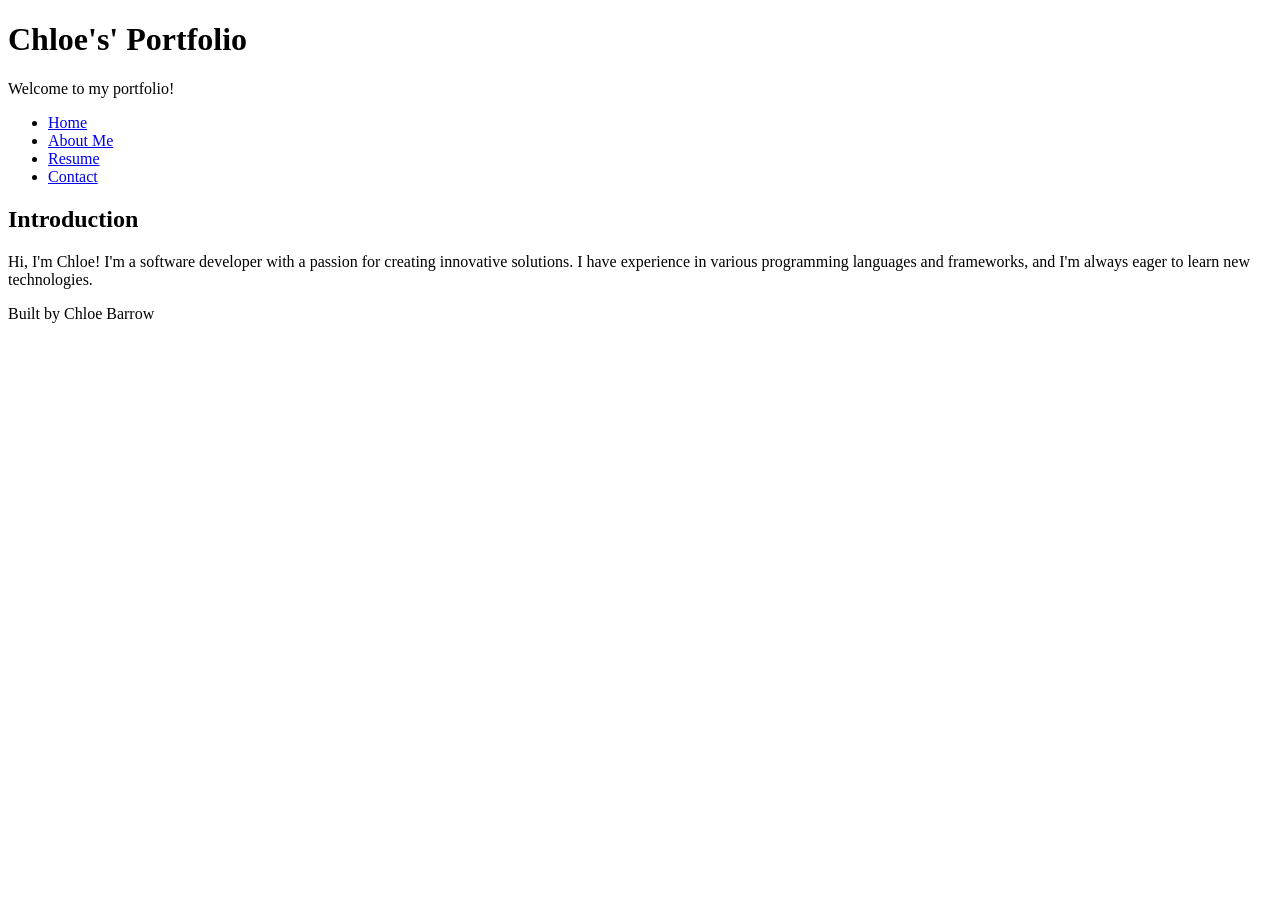
==== index.html @ 477ed751 "HTML Basics All the content necessary for the code along" ====
<!DOCTYPE html>
<html lang="en">
<head>
    <meta charset="UTF-8">
    <meta name="viewport" content="width=device-width, initial-scale=1.0">
    <title>Chloe's Portfolio</title>
</head>
<body>
    <header> 
        <h1>Chloe's' Portfolio</h1>
        <p>Welcome to my portfolio!</p>
    </header>
    <nav>
        <ul>
            <li><a href="index.html">Home</a></li>
            <li><a href="about.html">About Me</a></li>
            <li><a href="resume.html">Resume</a></li>
            <li><a href="contact.html">Contact</a></li>
        </ul>  
    </nav>
    <main>
        <h2>Introduction</h2>
        <p>Hi, I'm Chloe! I'm a software developer with a passion for creating innovative solutions. I have experience in various programming languages and frameworks, and I'm always eager to learn new technologies.</p>
    </main>
    <footer>
        <p>Built by Chloe Barrow</p>
    </footer>   
</body>
</html>
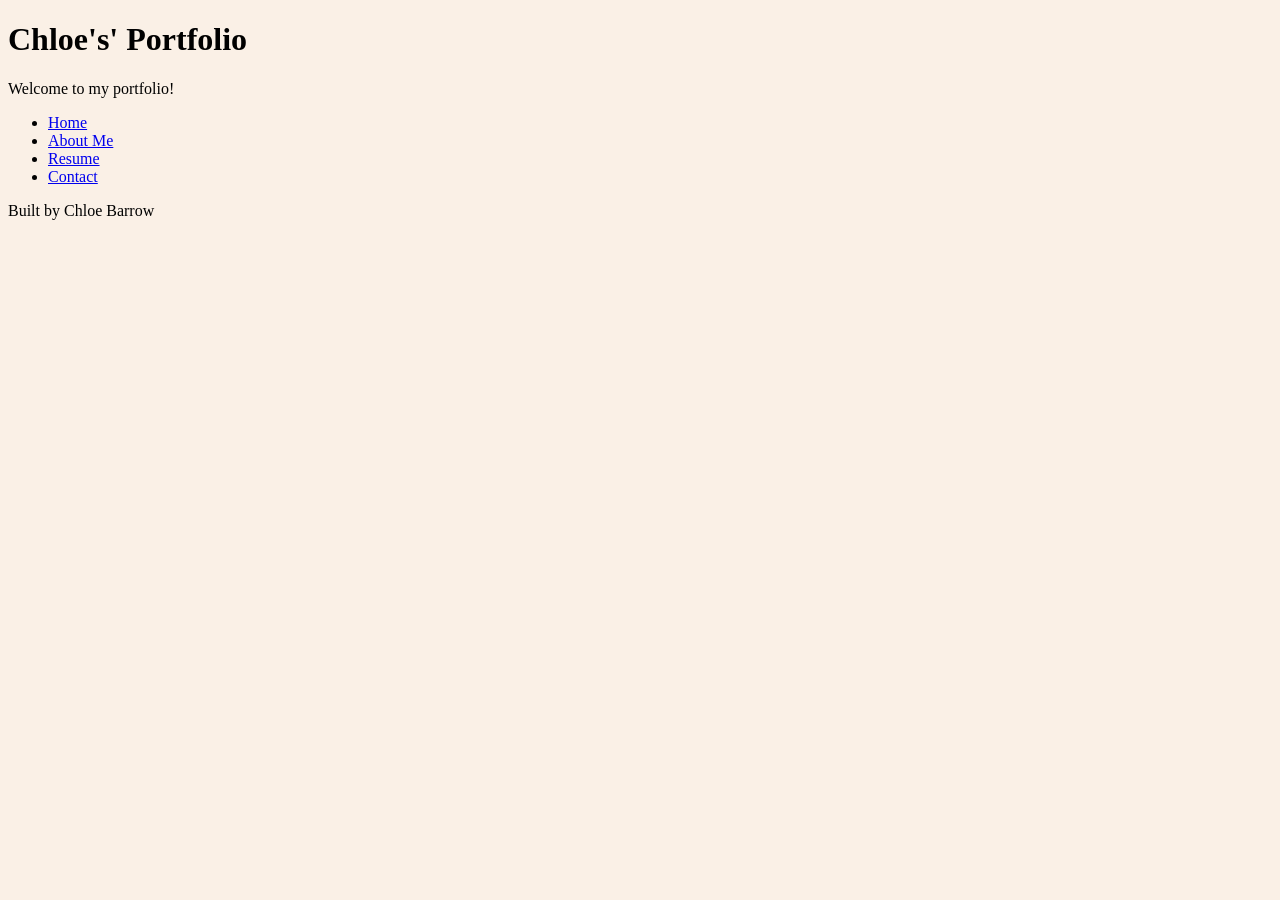
==== commit 8dce1105: "Finalizing Code Along 6 Adding styles.css, a color palette, and linking each page to it." ====
--- a/index.html
+++ b/index.html
@@ -3,6 +3,7 @@
 <head>
     <meta charset="UTF-8">
     <meta name="viewport" content="width=device-width, initial-scale=1.0">
+    <link rel="stylesheet" href="styles.css">
     <title>Chloe's Portfolio</title>
 </head>
 <body>
@@ -19,8 +20,7 @@
         </ul>  
     </nav>
     <main>
-        <h2>Introduction</h2>
-        <p>Hi, I'm Chloe! I'm a software developer with a passion for creating innovative solutions. I have experience in various programming languages and frameworks, and I'm always eager to learn new technologies.</p>
+        
     </main>
     <footer>
         <p>Built by Chloe Barrow</p>
--- a/styles.css
+++ b/styles.css
@@ -0,0 +1,13 @@
+/* CSS by Chloe Barrow */
+/* Color Palette 
+linen= #FAF0E6
+neutral blue= #0E2F73
+bright blue=  #0339A6
+neutral pink= #E9A2F2
+light pink= #F1BBF2
+*/
+
+/* GLOBAL (base) MOBILE FIRST */
+body {
+    background-color: #FAF0E6;
+}
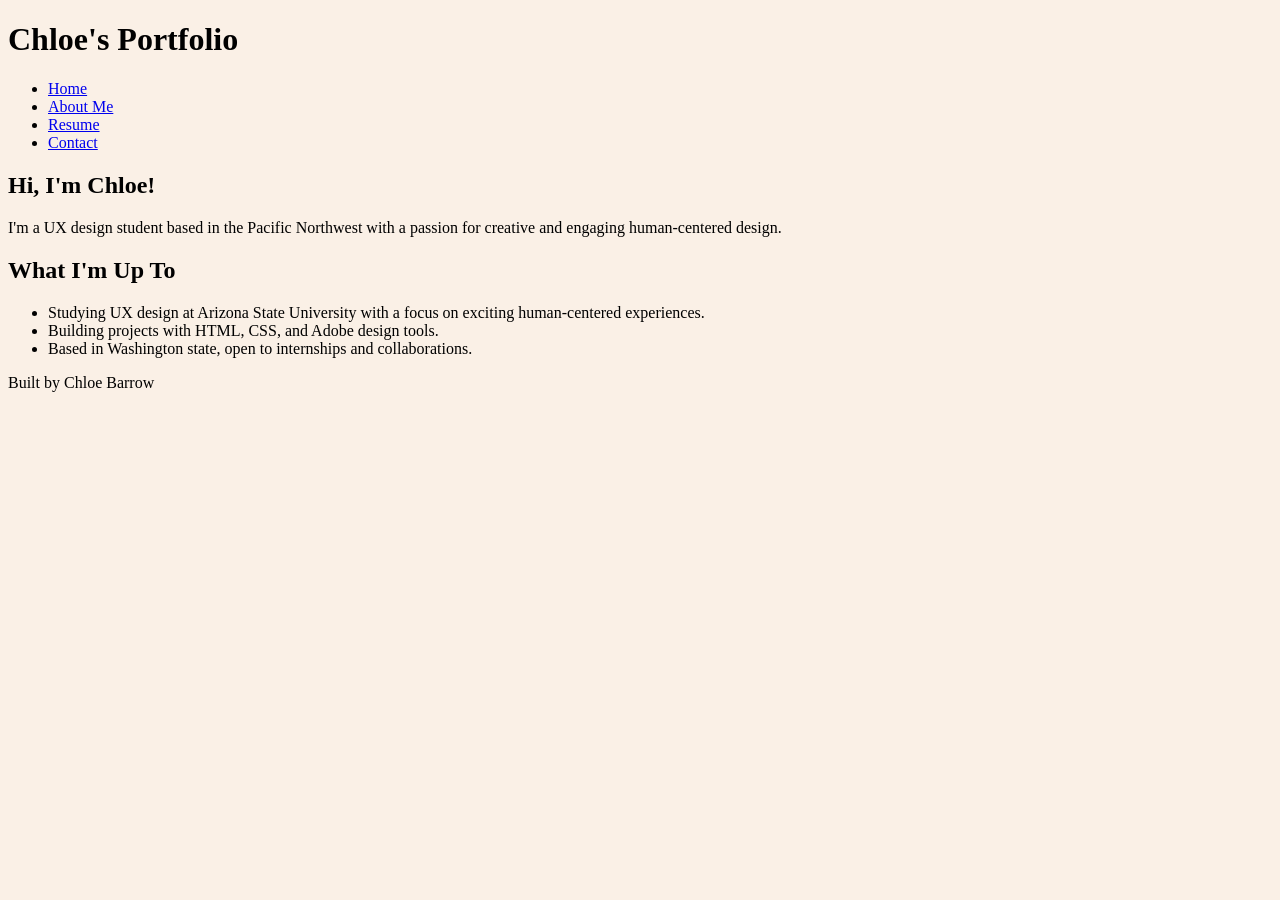
==== commit 902840de: "Added content to all pages Added sections and content to index.html, about.html, resume.html, and co" ====
--- a/index.html
+++ b/index.html
@@ -8,8 +8,7 @@
 </head>
 <body>
     <header> 
-        <h1>Chloe's' Portfolio</h1>
-        <p>Welcome to my portfolio!</p>
+        <h1>Chloe's Portfolio</h1>
     </header>
     <nav>
         <ul>
@@ -20,7 +19,18 @@
         </ul>  
     </nav>
     <main>
-        
+        <section>
+            <h2>Hi, I'm Chloe!</h2>
+            <p>I'm a UX design student based in the Pacific Northwest with a passion for creative and engaging human-centered design.</p>
+        </section>
+        <section>
+            <h2>What I'm Up To</h2>
+            <ul>
+                <li>Studying UX design at Arizona State University with a focus on exciting human-centered experiences.</li>
+                <li>Building projects with HTML, CSS, and Adobe design tools.</li>
+                <li>Based in Washington state, open to internships and collaborations.</li>
+            </ul>
+        </section>
     </main>
     <footer>
         <p>Built by Chloe Barrow</p>
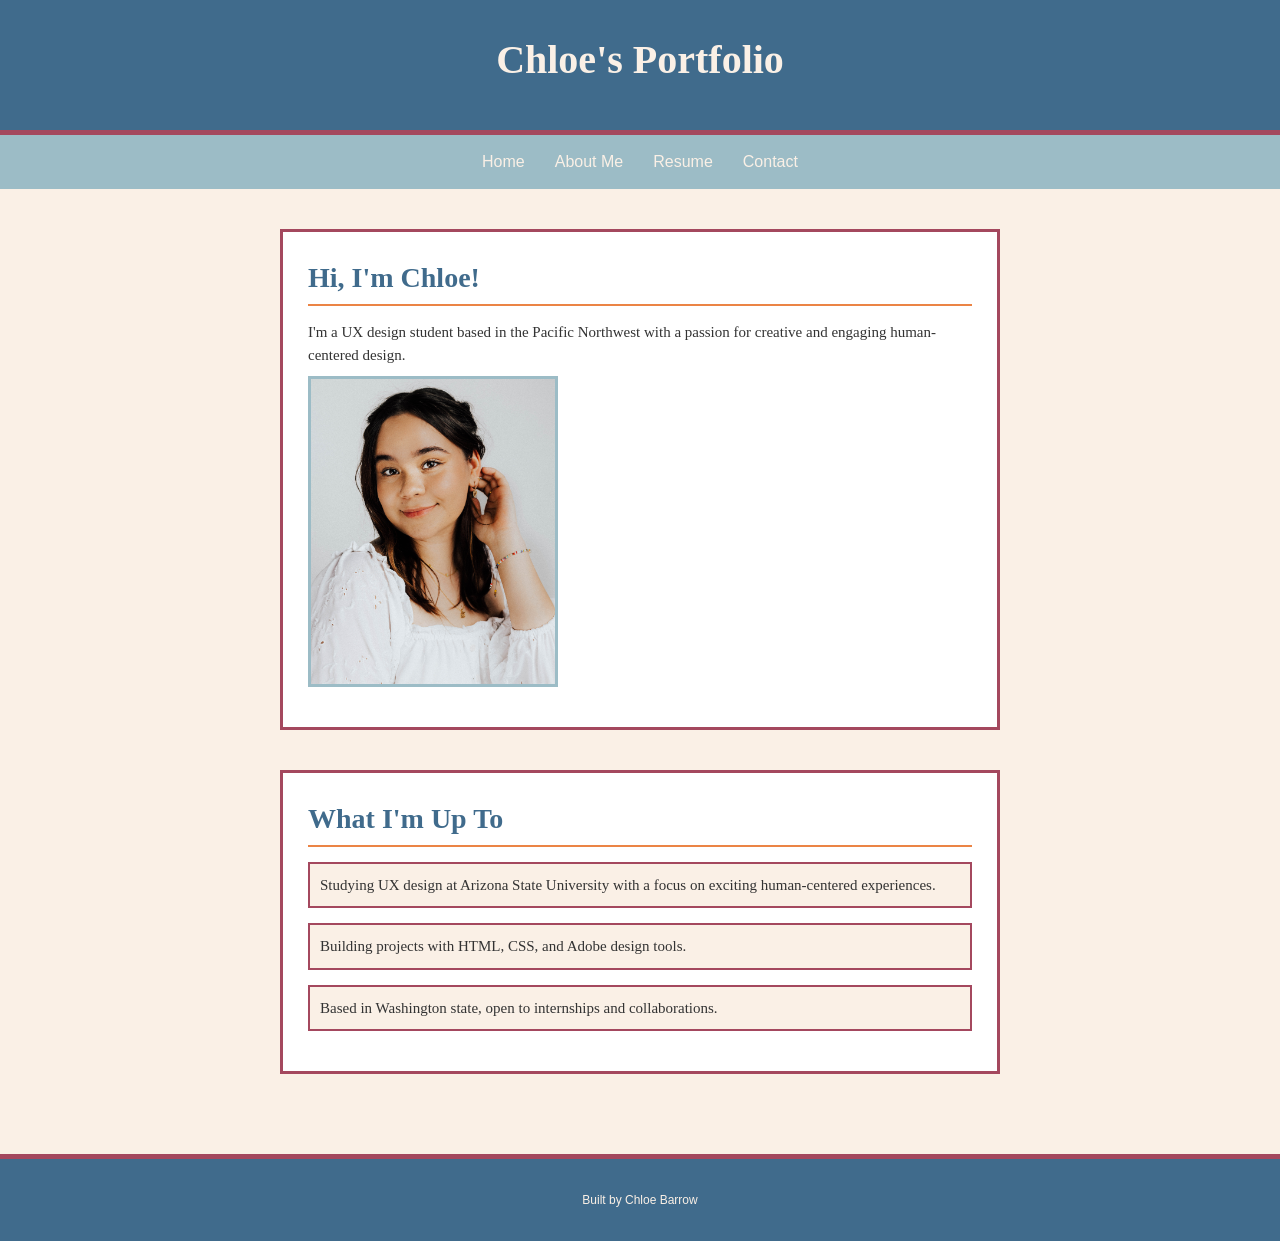
==== commit d053145e: "finalize entire site proof-read and finalize html pages and add images to them. update README. Compl" ====
--- a/index.html
+++ b/index.html
@@ -22,6 +22,7 @@
         <section>
             <h2>Hi, I'm Chloe!</h2>
             <p>I'm a UX design student based in the Pacific Northwest with a passion for creative and engaging human-centered design.</p>
+            <img src="images/chloeprofile.JPG" alt="Professional Headshot of Chloe">
         </section>
         <section>
             <h2>What I'm Up To</h2>
--- a/styles.css
+++ b/styles.css
@@ -1,13 +1,171 @@
 /* CSS by Chloe Barrow */
 /* Color Palette 
 linen= #FAF0E6
-neutral blue= #0E2F73
-bright blue=  #0339A6
-neutral pink= #E9A2F2
-light pink= #F1BBF2
+neutral blue= #9CBCC6
+deep blue=  #406B8C
+neutral orange= #EB8445
+deep magenta= #A4485E
 */
-
+* {
+    box-sizing: border-box;
+}
+ 
 /* GLOBAL (base) MOBILE FIRST */
 body {
     background-color: #FAF0E6;
+    font-family: serif;
+    font-size: 15px;
+    line-height: 1.5;
+    color: #333333;
+    margin: 0;
+    padding: 0;
+    display: grid;
+    grid-template-rows: auto auto 1fr auto;
+    grid-template-areas:
+        "header"
+        "nav"
+        "main"
+        "footer";
+}
+ 
+/* HEADER */
+header {
+    grid-area: header;
+    background-color: #406B8C;
+    color: #FAF0E6;
+    padding: 30px 20px;
+    text-align: center;
+    border-bottom: 5px solid #A4485E;
+}
+ 
+header h1 {
+    font-size: 2.5rem;
+    margin: 0 0 10px 0;
+}
+ 
+header p {
+    font-size: 1rem;
+    margin: 0;
+}
+ 
+/* NAV - FLEX */
+nav {
+    grid-area: nav;
+    background-color: #9CBCC6;
+}
+ 
+nav ul {
+    display: flex;
+    flex-wrap: wrap;
+    list-style: none;
+    margin: 0;
+    padding: 0;
+    justify-content: center;
+}
+ 
+nav ul li a {
+    display: block;
+    color: #FAF0E6;
+    text-decoration: none;
+    padding: 15px 15px;
+    font-family: sans-serif;
+    font-size: 1rem;
+}
+ 
+nav ul li a:hover {
+    background-color: #406B8C;
+    color: #EB8445;
+}
+ 
+/* MAIN*/
+main {
+    grid-area: main;
+    padding: 30px 20px;
+    max-width: 800px;
+    width: 100%;
+    margin: 0 auto;
+}
+ 
+/* SECTIONS - BOXED */
+section {
+    margin-bottom: 40px;
+    background-color: #ffffff;
+    border: 3px solid #A4485E;
+    padding: 25px;
+}
+ 
+section h2 {
+    font-size: 1.5rem;
+    color: #406B8C;
+    border-bottom: 2px solid #EB8445;
+    padding-bottom: 5px;
+    margin-top: 0;
+    margin-bottom: 15px;
+}
+ 
+section h3 {
+    font-size: 1rem;
+    margin: 0 0 5px 0;
+    color: #333333;
+}
+ 
+section p {
+    margin: 0 0 10px 0;
+}
+ 
+section ul {
+    list-style: none;
+    padding-left: 0;
+}
+ 
+section ul li {
+    margin-bottom: 15px;
+    padding: 10px;
+    border: 2px solid #A4485E;
+    background-color: #FAF0E6;
+}
+ 
+/* IMAGES */
+img {
+    width: 250px;
+    display: block;
+    border: 3px solid #9CBCC6;
+    margin-bottom: 15px;
+}
+ 
+/* LINKS */
+a {
+    color: #406B8C;
+}
+ 
+a:hover {
+    color: #A4485E;
+}
+ 
+/* FOOTER */
+footer {
+    grid-area: footer;
+    background-color: #406B8C;
+    color: #FAF0E6;
+    text-align: center;
+    padding: 20px;
+    font-family: sans-serif;
+    font-size: 0.75rem;
+    border-top: 5px solid #A4485E;
+}
+ 
+/* MEDIA QUERY - TABLET AND UP */
+@media (min-width: 600px) {
+    nav ul {
+        justify-content: center;
+    }
+ 
+    main {
+        padding: 40px;
+    }
+ 
+    section h2 {
+        font-size: 1.75rem;
+    }
+ 
 }
